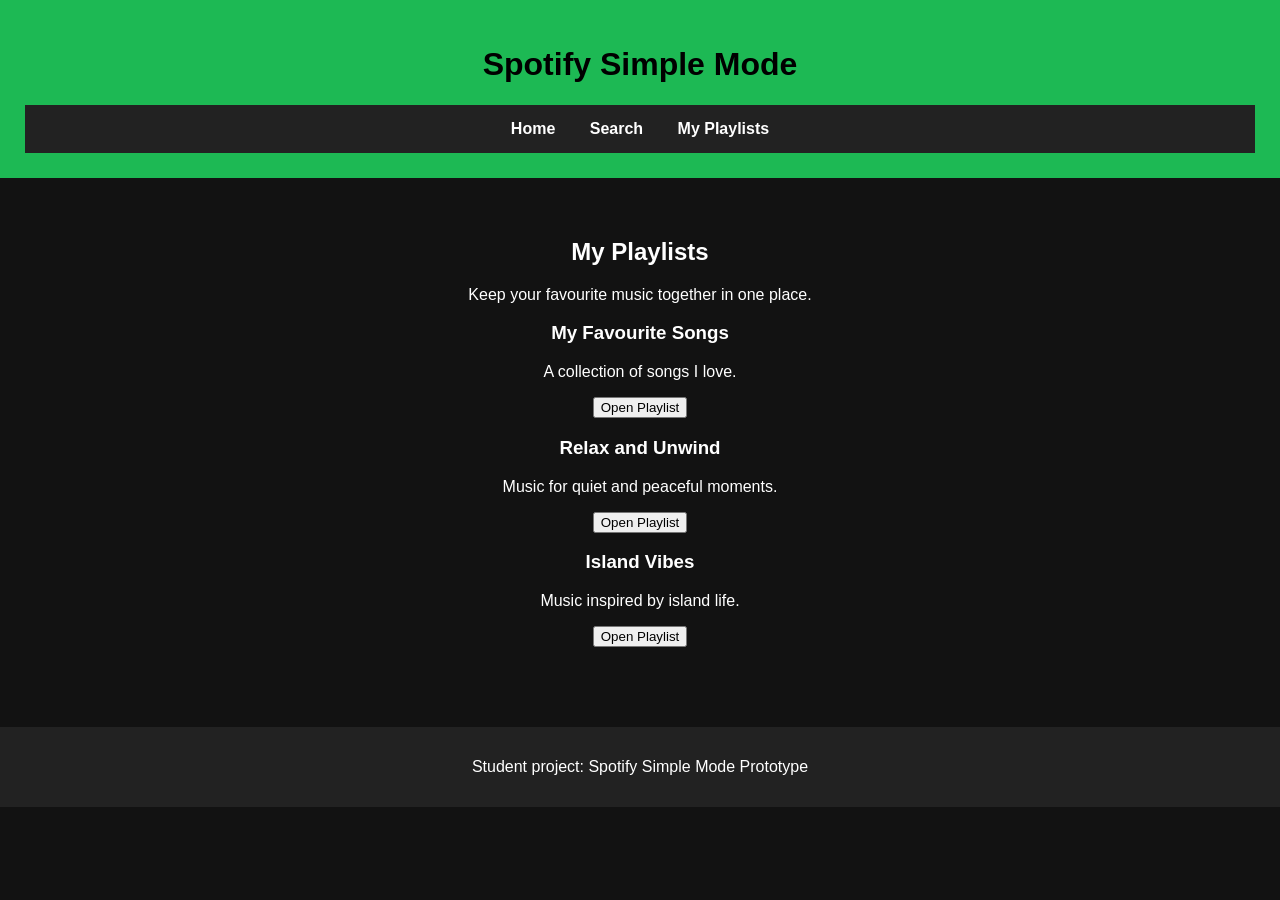
==== playlists.html @ e5d2288a "Initial commit - Spotify Simple Mode website" ====
<!DOCTYPE html>
<html lang="en">
<head>
    <meta charset="UTF-8">
    <meta name="viewport" content="width=device-width, initial-scale=1.0">
    <title>My Playlists | Spotify Simple Mode</title>
    <link rel="stylesheet" href="style.css">
    <script src="script.js" defer></script>
</head>

<body>

    <header>
        <h1>Spotify Simple Mode</h1>

        <nav>
            <a href="index.html">Home</a>
            <a href="search.html">Search</a>
            <a href="playlists.html">My Playlists</a>
        </nav>
    </header>

    <main class="container">

        <h2>My Playlists</h2>
        <p>Keep your favourite music together in one place.</p>
        <p id="playlistMessage" role="status" aria-live="polite"></p>

        <section class="playlist-list">

            <div class="music-card">
                <h3>My Favourite Songs</h3>
                <p>A collection of songs I love.</p>
                <button type="My Favourite Songs">Open Playlist</button>
            </div>

            <div class="music-card">
                <h3>Relax and Unwind</h3>
                <p>Music for quiet and peaceful moments.</p>
                <button type="Relax and Unwind">Open Playlist</button>
            </div>

            <div class="music-card">
                <h3>Island Vibes</h3>
                <p>Music inspired by island life.</p>
                <button type="Island Vibes">Open Playlist</button>
            </div>

        </section>

    </main>

    <footer>
        <p>Student project: Spotify Simple Mode Prototype</p>
    </footer>

</body>
</html>
---- style.css ----
body {
    margin: 0;
    font-family: Arial, sans-serif;
    background-color: #121212;
    color: white;
    text-align: center;
}

header {
    background-color: #1DB954;
    color: black;
    padding: 25px;
}

nav {
    background-color: #222;
    padding: 15px;
}

nav a {
    color: white;
    text-decoration: none;
    margin: 15px;
    font-weight: bold;
}

main {
    padding: 40px 20px;
}

.button {
    display: inline-block;
    background-color: #1DB954;
    color: black;
    padding: 14px 25px;
    margin: 10px;
    border-radius: 25px;
    text-decoration: none;
    font-weight: bold;
}

.button:hover {
    background-color: #1ed760;
}

footer {
    background-color: #222;
    padding: 15px;
    margin-top: 40px;
}

@media (max-width: 600px) {
    nav a {
        display: block;
        margin: 12px;
    }
}
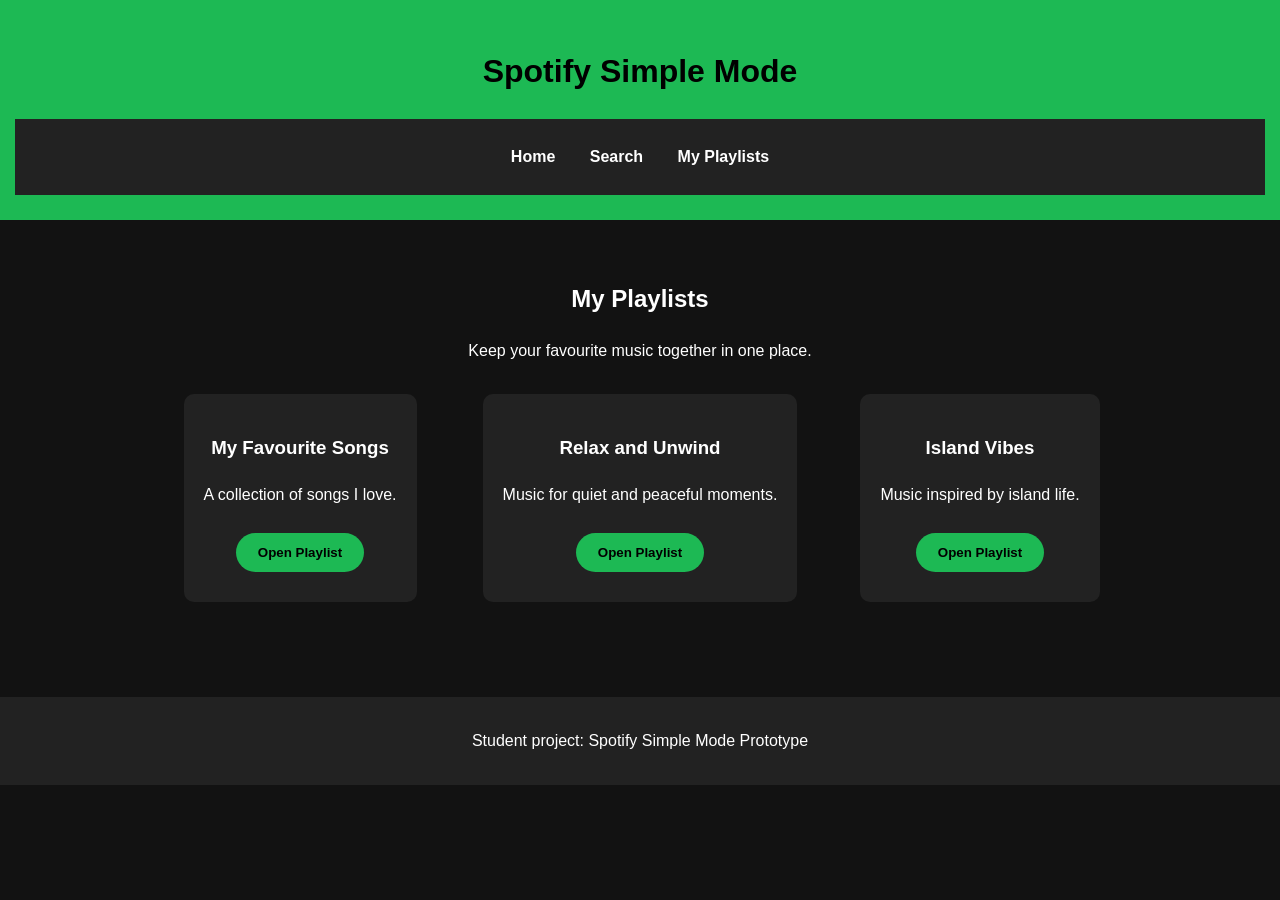
==== commit d5684d76: "Update Spotify Simple Mode website" ====
--- a/playlists.html
+++ b/playlists.html
@@ -32,19 +32,25 @@
             <div class="music-card">
                 <h3>My Favourite Songs</h3>
                 <p>A collection of songs I love.</p>
-                <button type="My Favourite Songs">Open Playlist</button>
+                <button type="button" data-playlist="My Favourite Songs">
+    Open Playlist
+</button>
             </div>
 
             <div class="music-card">
                 <h3>Relax and Unwind</h3>
                 <p>Music for quiet and peaceful moments.</p>
-                <button type="Relax and Unwind">Open Playlist</button>
+                <button type="button" data-playlist="Relax and Unwind">
+    Open Playlist
+</button>
             </div>
 
             <div class="music-card">
                 <h3>Island Vibes</h3>
                 <p>Music inspired by island life.</p>
-                <button type="Island Vibes">Open Playlist</button>
+                <button type="button" data-playlist="Island Vibes">
+    Open Playlist
+</button>
             </div>
 
         </section>
--- a/style.css
+++ b/style.css
@@ -1,34 +1,48 @@
 
+/* GENERAL PAGE SETTINGS */
 body {
     margin: 0;
     font-family: Arial, sans-serif;
     background-color: #121212;
     color: white;
     text-align: center;
+    line-height: 1.6;
 }
 
+/* HEADER */
 header {
     background-color: #1DB954;
     color: black;
-    padding: 25px;
+    padding: 25px 15px;
 }
 
+/* NAVIGATION */
 nav {
     background-color: #222;
     padding: 15px;
 }
 
 nav a {
+    display: inline-block;
     color: white;
     text-decoration: none;
-    margin: 15px;
+    margin: 10px 15px;
     font-weight: bold;
 }
 
-main {
-    padding: 40px 20px;
+nav a:hover {
+    color: #1DB954;
 }
 
+/* MAIN CONTENT */
+main {
+    width: 90%;
+    max-width: 1000px;
+    margin: auto;
+    padding: 40px 10px;
+}
+
+/* HOME PAGE BUTTONS */
 .button {
     display: inline-block;
     background-color: #1DB954;
@@ -40,19 +54,99 @@
     font-weight: bold;
 }
 
-.button:hover {
+/* BUTTON HOVER */
+.button:hover,
+button:hover {
     background-color: #1ed760;
 }
 
+/* SEARCH BOX */
+input {
+    padding: 12px;
+    width: 80%;
+    max-width: 350px;
+    border-radius: 5px;
+    border: 1px solid #ccc;
+    margin: 10px;
+}
+
+/* SEARCH AND PLAYLIST BUTTONS */
+button {
+    background-color: #1DB954;
+    color: black;
+    padding: 12px 22px;
+    border: none;
+    border-radius: 20px;
+    cursor: pointer;
+    font-weight: bold;
+    margin: 10px;
+}
+
+/* MUSIC CARDS */
+.music-card {
+    background-color: #222;
+    padding: 20px;
+    margin: 15px auto;
+    border-radius: 10px;
+    max-width: 500px;
+}
+
+/* PLAYLIST LAYOUT */
+.playlist-list {
+    display: grid;
+    grid-template-columns: repeat(auto-fit, minmax(220px, 1fr));
+    gap: 20px;
+}
+
+/* KEYBOARD ACCESSIBILITY */
+a:focus-visible,
+button:focus-visible,
+input:focus-visible {
+    outline: 3px solid white;
+    outline-offset: 4px;
+}
+
+/* FOOTER */
 footer {
     background-color: #222;
     padding: 15px;
     margin-top: 40px;
 }
 
+/* MOBILE PHONE SETTINGS */
 @media (max-width: 600px) {
+
     nav a {
         display: block;
         margin: 12px;
     }
+
+    main {
+        width: 95%;
+        padding: 25px 5px;
+    }
+
+    .button {
+        display: block;
+        margin: 15px auto;
+        max-width: 250px;
+    }
+
+    input {
+        width: 90%;
+        box-sizing: border-box;
+    }
+
+    .playlist-list {
+        grid-template-columns: 1fr;
+    }
 }
+/* MUSIC IMAGE */
+.music-image {
+    display: block;
+    width: 100%;
+    max-width: 500px;
+    height: auto;
+    margin: 25px auto;
+    border-radius: 15px;
+}
